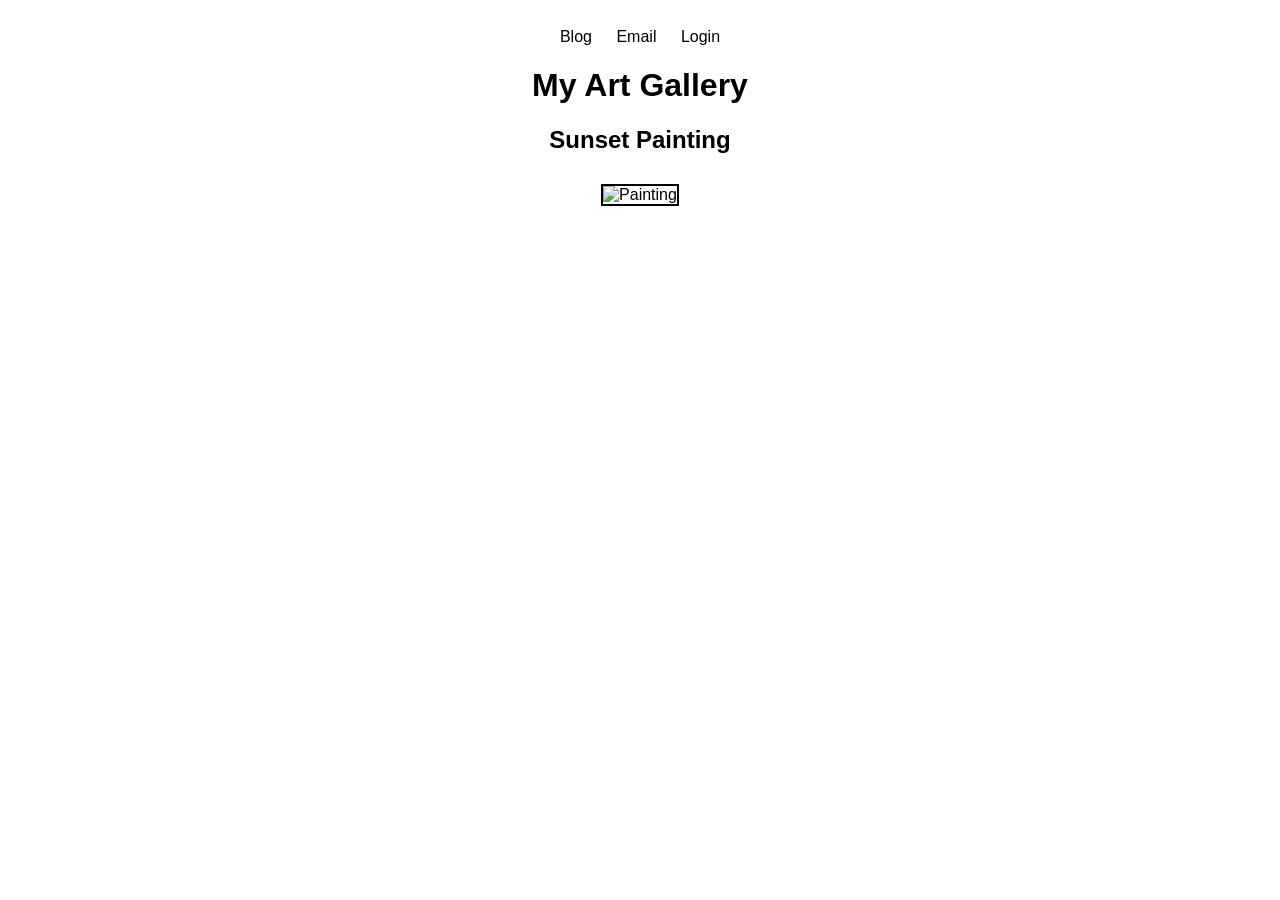
==== public/index.html @ a7388b00 "Add files via upload" ====
<!DOCTYPE html>
<html lang="en">
<head>
  <meta charset="UTF-8">
  <meta name="viewport" content="width=device-width, initial-scale=1.0">
  <title>Art Gallery</title>
  <link rel="stylesheet" href="css/style.css">
</head>
<body id="body">
  <nav>
    <a href="#">Blog</a>
    <a href="mailto:info@artgallery.com">Email</a>
    <a href="login.html">Login</a>
  </nav>

  <h1 id="gallery-title">Art Gallery</h1>
  <div class="gallery">
    <h2 id="paint1-title">Sunset Painting</h2>
    <img id="paint1-img" src="https://via.placeholder.com/400x300" alt="Painting">
  </div>

  <script src="js/main.js"></script>
  <script>
    // Replace dynamic content from server
    fetch('/data.json')
      .then(res => res.json())
      .then(data => {
        document.getElementById('gallery-title').textContent = data.title || 'Art Gallery';
        document.getElementById('body').style.background = data.background || '#ffffff';
        document.getElementById('paint1-title').textContent = data.paint1.title || 'Sunset Painting';
        document.getElementById('paint1-img').src = data.paint1.img || 'https://via.placeholder.com/400x300';
      })
      .catch(err => console.error('Error loading content:', err));
  </script>
</body>
</html>
---- public/css/style.css ----
body {
  font-family: Arial, sans-serif;
  text-align: center;
  padding: 20px;
}

nav {
  margin-bottom: 20px;
}

nav a {
  margin: 0 10px;
  text-decoration: none;
  color: black;
}

.gallery img {
  max-width: 400px;
  border: 2px solid black;
  margin-top: 10px;
}
input, button {
  margin: 5px;
  padding: 10px;
}
button {
  cursor: pointer;
}
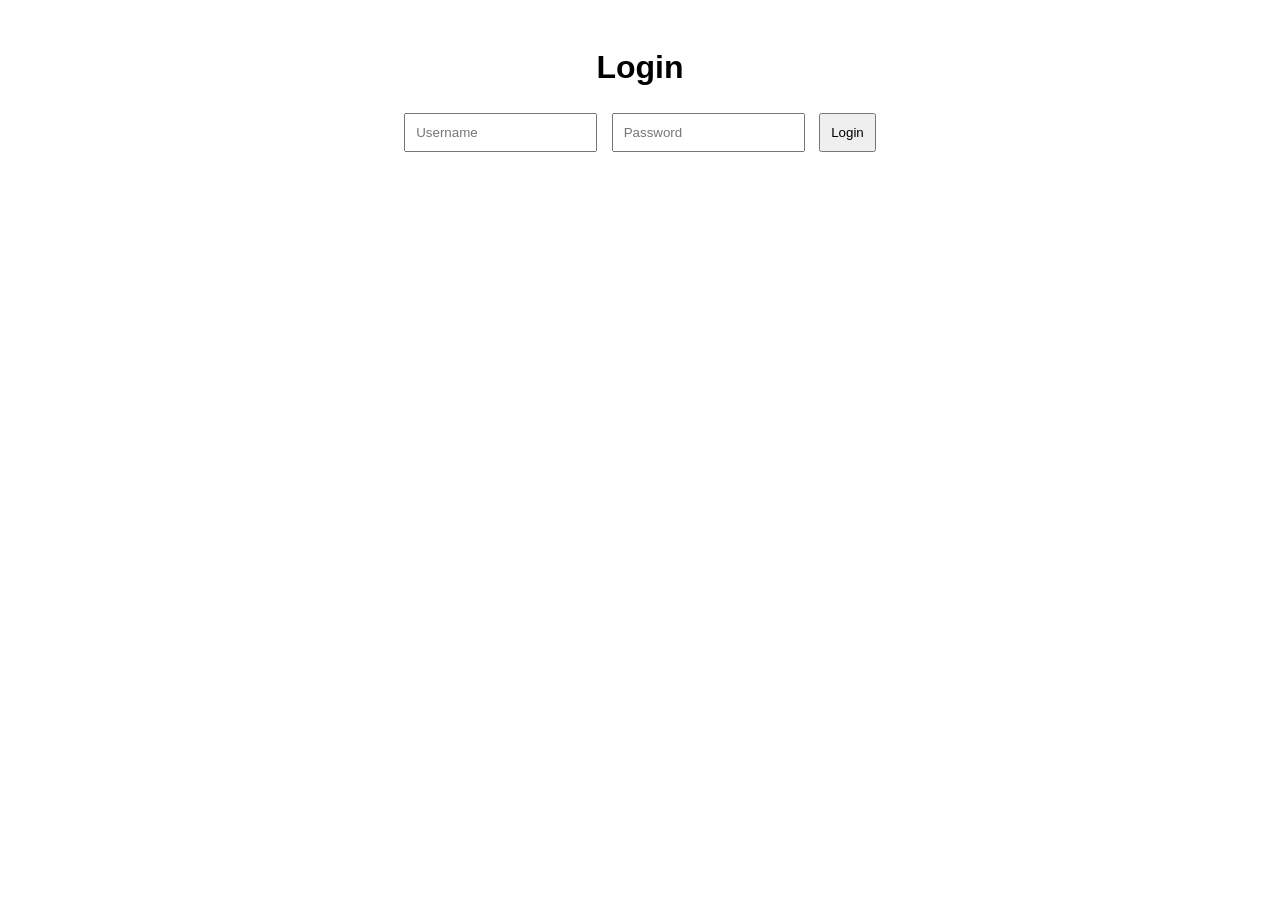
==== commit 0ca2618d: "Create login page with authentication form Added a login page with a form for user authentication." ====
--- a/public/index.html
+++ b/public/index.html
@@ -1,36 +1,48 @@
 <!DOCTYPE html>
 <html lang="en">
 <head>
-  <meta charset="UTF-8">
-  <meta name="viewport" content="width=device-width, initial-scale=1.0">
-  <title>Art Gallery</title>
-  <link rel="stylesheet" href="css/style.css">
+<meta charset="UTF-8">
+<meta name="viewport" content="width=device-width, initial-scale=1.0">
+<title>Login</title>
+<link rel="stylesheet" href="css/style.css">
 </head>
-<body id="body">
-  <nav>
-    <a href="#">Blog</a>
-    <a href="mailto:info@artgallery.com">Email</a>
-    <a href="login.html">Login</a>
-  </nav>
+<body>
+<div class="login-container">
+  <h1>Login</h1>
+  <form id="loginForm" action="/login" method="post">
+    <input type="text" name="username" placeholder="Username" required>
+    <input type="password" name="password" placeholder="Password" required>
+    <button type="submit">Login</button>
+    <p id="error-msg" style="color:red; display:none;"></p>
+  </form>
+</div>
 
-  <h1 id="gallery-title">Art Gallery</h1>
-  <div class="gallery">
-    <h2 id="paint1-title">Sunset Painting</h2>
-    <img id="paint1-img" src="https://via.placeholder.com/400x300" alt="Painting">
-  </div>
+<script src="js/main.js"></script>
+<script>
+document.getElementById('loginForm').addEventListener('submit', async function(e){
+  e.preventDefault();
+  const username = this.username.value.trim();
+  const password = this.password.value.trim();
+  const errorMsg = document.getElementById('error-msg');
 
-  <script src="js/main.js"></script>
-  <script>
-    // Replace dynamic content from server
-    fetch('/data.json')
-      .then(res => res.json())
-      .then(data => {
-        document.getElementById('gallery-title').textContent = data.title || 'Art Gallery';
-        document.getElementById('body').style.background = data.background || '#ffffff';
-        document.getElementById('paint1-title').textContent = data.paint1.title || 'Sunset Painting';
-        document.getElementById('paint1-img').src = data.paint1.img || 'https://via.placeholder.com/400x300';
-      })
-      .catch(err => console.error('Error loading content:', err));
-  </script>
+  // Send login data to server
+  const formData = new URLSearchParams();
+  formData.append('username', username);
+  formData.append('password', password);
+
+  const res = await fetch('/login', {
+    method: 'POST',
+    body: formData
+  });
+  const text = await res.text();
+
+  if(text.includes('Enter username/password correctly!') || text.includes('SQL injection detected!')){
+    errorMsg.style.display = 'block';
+    errorMsg.textContent = text.replace(/<[^>]*>/g, ''); // strip HTML tags
+  } else {
+    window.location.href = '/dashboard.html';
+  }
+});
+</script>
 </body>
-</html>+</html>
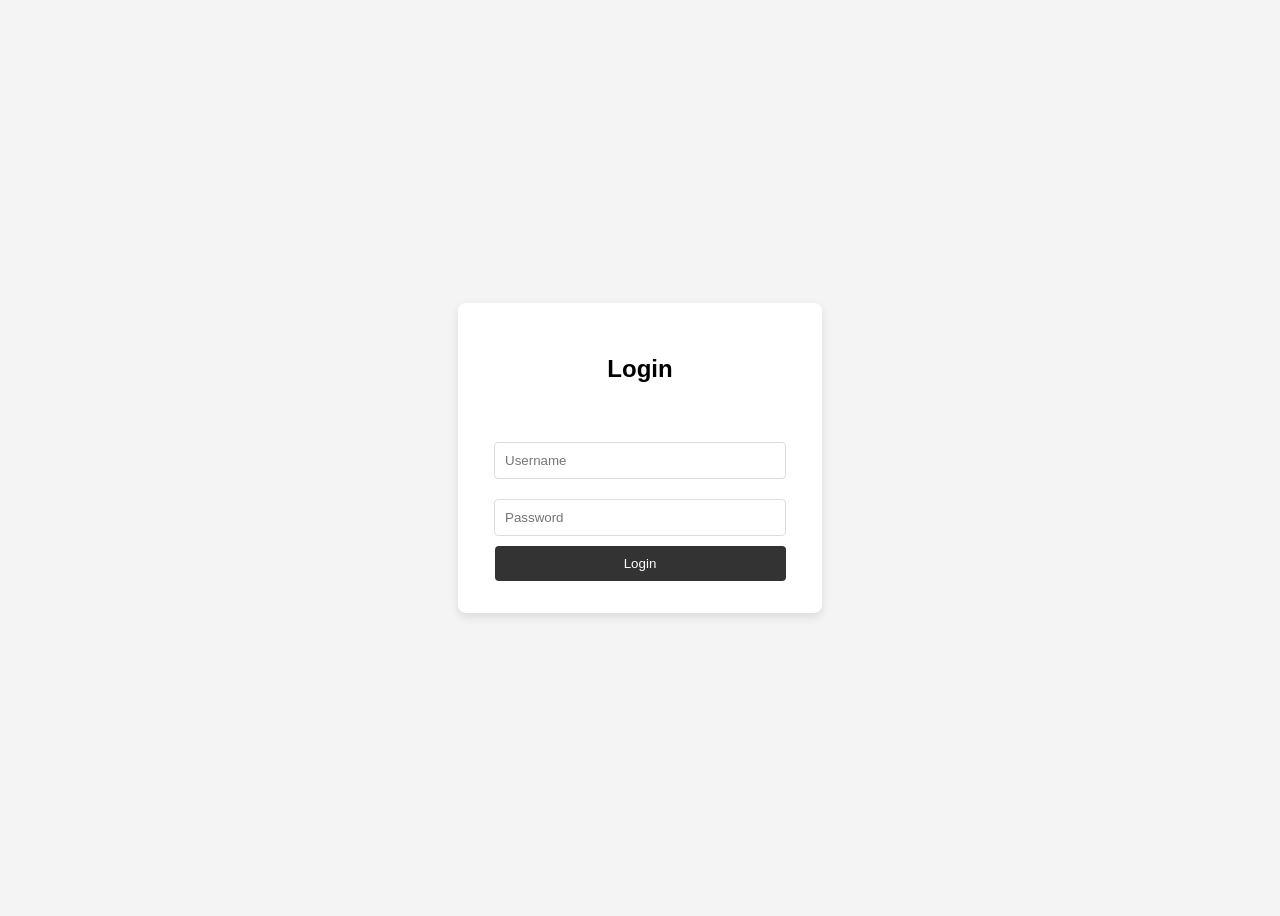
==== commit 237ccb8e: "Update index.html" ====
--- a/public/index.html
+++ b/public/index.html
@@ -1,48 +1,40 @@
 <!DOCTYPE html>
 <html lang="en">
 <head>
-<meta charset="UTF-8">
-<meta name="viewport" content="width=device-width, initial-scale=1.0">
-<title>Login</title>
-<link rel="stylesheet" href="css/style.css">
+    <meta charset="UTF-8">
+    <title>Admin Login</title>
+    <style>
+        body { font-family: sans-serif; display: flex; justify-content: center; align-items: center; height: 100vh; background: #f4f4f4; }
+        .login-card { background: white; padding: 2rem; border-radius: 8px; box-shadow: 0 4px 10px rgba(0,0,0,0.1); width: 300px; text-align: center; }
+        input { width: 90%; padding: 10px; margin: 10px 0; border: 1px solid #ddd; border-radius: 4px; }
+        button { width: 97%; padding: 10px; background: #333; color: white; border: none; border-radius: 4px; cursor: pointer; }
+        #error-msg { color: red; font-size: 0.9rem; margin-bottom: 10px; min-height: 1.2rem; }
+    </style>
 </head>
 <body>
-<div class="login-container">
-  <h1>Login</h1>
-  <form id="loginForm" action="/login" method="post">
-    <input type="text" name="username" placeholder="Username" required>
-    <input type="password" name="password" placeholder="Password" required>
-    <button type="submit">Login</button>
-    <p id="error-msg" style="color:red; display:none;"></p>
-  </form>
+
+<div class="login-card">
+    <h2>Login</h2>
+    <div id="error-msg"></div>
+    <input type="text" id="username" placeholder="Username">
+    <input type="password" id="password" placeholder="Password">
+    <button onclick="checkLogin()">Login</button>
 </div>
 
-<script src="js/main.js"></script>
 <script>
-document.getElementById('loginForm').addEventListener('submit', async function(e){
-  e.preventDefault();
-  const username = this.username.value.trim();
-  const password = this.password.value.trim();
-  const errorMsg = document.getElementById('error-msg');
+    function checkLogin() {
+        const user = document.getElementById('username').value;
+        const pass = document.getElementById('password').value;
+        const errorDiv = document.getElementById('error-msg');
 
-  // Send login data to server
-  const formData = new URLSearchParams();
-  formData.append('username', username);
-  formData.append('password', password);
+        // Logic check for "root" credentials
+        if (user === "root" && pass === "root") {
+            window.location.href = "dashboard.html";
+        } else {
+            errorDiv.innerText = "Invalid username or password";
+        }
+    }
+</script>
 
-  const res = await fetch('/login', {
-    method: 'POST',
-    body: formData
-  });
-  const text = await res.text();
-
-  if(text.includes('Enter username/password correctly!') || text.includes('SQL injection detected!')){
-    errorMsg.style.display = 'block';
-    errorMsg.textContent = text.replace(/<[^>]*>/g, ''); // strip HTML tags
-  } else {
-    window.location.href = '/dashboard.html';
-  }
-});
-</script>
 </body>
 </html>
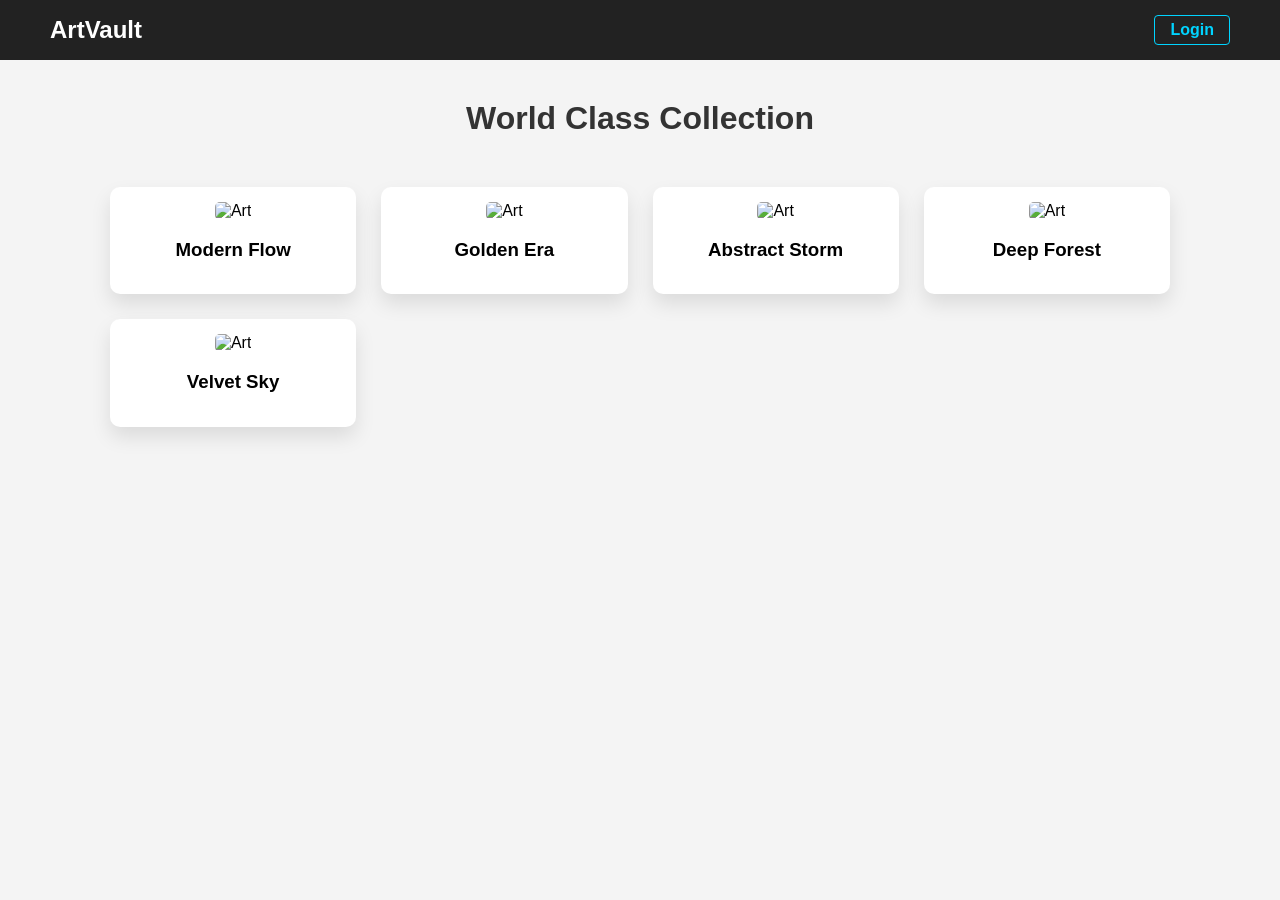
==== commit 5be9fb71: "Update index.html" ====
--- a/public/index.html
+++ b/public/index.html
@@ -2,38 +2,43 @@
 <html lang="en">
 <head>
     <meta charset="UTF-8">
-    <title>Admin Login</title>
+    <title>Masterpiece Gallery</title>
     <style>
-        body { font-family: sans-serif; display: flex; justify-content: center; align-items: center; height: 100vh; background: #f4f4f4; }
-        .login-card { background: white; padding: 2rem; border-radius: 8px; box-shadow: 0 4px 10px rgba(0,0,0,0.1); width: 300px; text-align: center; }
-        input { width: 90%; padding: 10px; margin: 10px 0; border: 1px solid #ddd; border-radius: 4px; }
-        button { width: 97%; padding: 10px; background: #333; color: white; border: none; border-radius: 4px; cursor: pointer; }
-        #error-msg { color: red; font-size: 0.9rem; margin-bottom: 10px; min-height: 1.2rem; }
+        body { font-family: 'Segoe UI', sans-serif; margin: 0; transition: background 0.5s; background-color: #f4f4f4; }
+        nav { background: #222; padding: 15px 50px; display: flex; justify-content: space-between; align-items: center; color: white; }
+        nav a { color: #00d4ff; text-decoration: none; font-weight: bold; border: 1px solid #00d4ff; padding: 5px 15px; border-radius: 4px; }
+        .container { max-width: 1100px; margin: 40px auto; text-align: center; }
+        .gallery { display: grid; grid-template-columns: repeat(auto-fit, minmax(200px, 1fr)); gap: 25px; padding: 20px; }
+        .paint-card { background: white; padding: 15px; border-radius: 10px; box-shadow: 0 10px 20px rgba(0,0,0,0.1); }
+        .paint-card img { width: 100%; height: 250px; object-fit: cover; border-radius: 5px; }
+        h1 { margin-bottom: 30px; color: #333; }
     </style>
 </head>
 <body>
 
-<div class="login-card">
-    <h2>Login</h2>
-    <div id="error-msg"></div>
-    <input type="text" id="username" placeholder="Username">
-    <input type="password" id="password" placeholder="Password">
-    <button onclick="checkLogin()">Login</button>
+<nav>
+    <div style="font-size: 1.5rem; font-weight: bold;">ArtVault</div>
+    <a href="login.html">Login</a>
+</nav>
+
+<div class="container">
+    <h1 id="main-heading">World Class Collection</h1>
+    <div class="gallery">
+        <div class="paint-card"><img id="p1" src="https://images.unsplash.com/photo-1579783902614-a3fb3927b6a5?w=400" alt="Art"><h3>Modern Flow</h3></div>
+        <div class="paint-card"><img src="https://images.unsplash.com/photo-1578301978693-85fa9c0320b9?w=400" alt="Art"><h3>Golden Era</h3></div>
+        <div class="paint-card"><img src="https://images.unsplash.com/photo-1582555172866-f73bb12a2ab3?w=400" alt="Art"><h3>Abstract Storm</h3></div>
+        <div class="paint-card"><img src="https://images.unsplash.com/photo-1541963463532-d68292c34b19?w=400" alt="Art"><h3>Deep Forest</h3></div>
+        <div class="paint-card"><img src="https://images.unsplash.com/photo-1549490349-8643362247b5?w=400" alt="Art"><h3>Velvet Sky</h3></div>
+    </div>
 </div>
 
 <script>
-    function checkLogin() {
-        const user = document.getElementById('username').value;
-        const pass = document.getElementById('password').value;
-        const errorDiv = document.getElementById('error-msg');
-
-        // Logic check for "root" credentials
-        if (user === "root" && pass === "root") {
-            window.location.href = "dashboard.html";
-        } else {
-            errorDiv.innerText = "Invalid username or password";
-        }
-    }
+    // Apply changes from Dashboard
+    window.onload = function() {
+        if(localStorage.getItem('siteBg')) document.body.style.backgroundColor = localStorage.getItem('siteBg');
+        if(localStorage.getItem('siteTitle')) document.getElementById('main-heading').innerText = localStorage.getItem('siteTitle');
+        if(localStorage.getItem('paint1')) document.getElementById('p1').src = localStorage.getItem('paint1');
+    };
 </script>
 
 </body>
